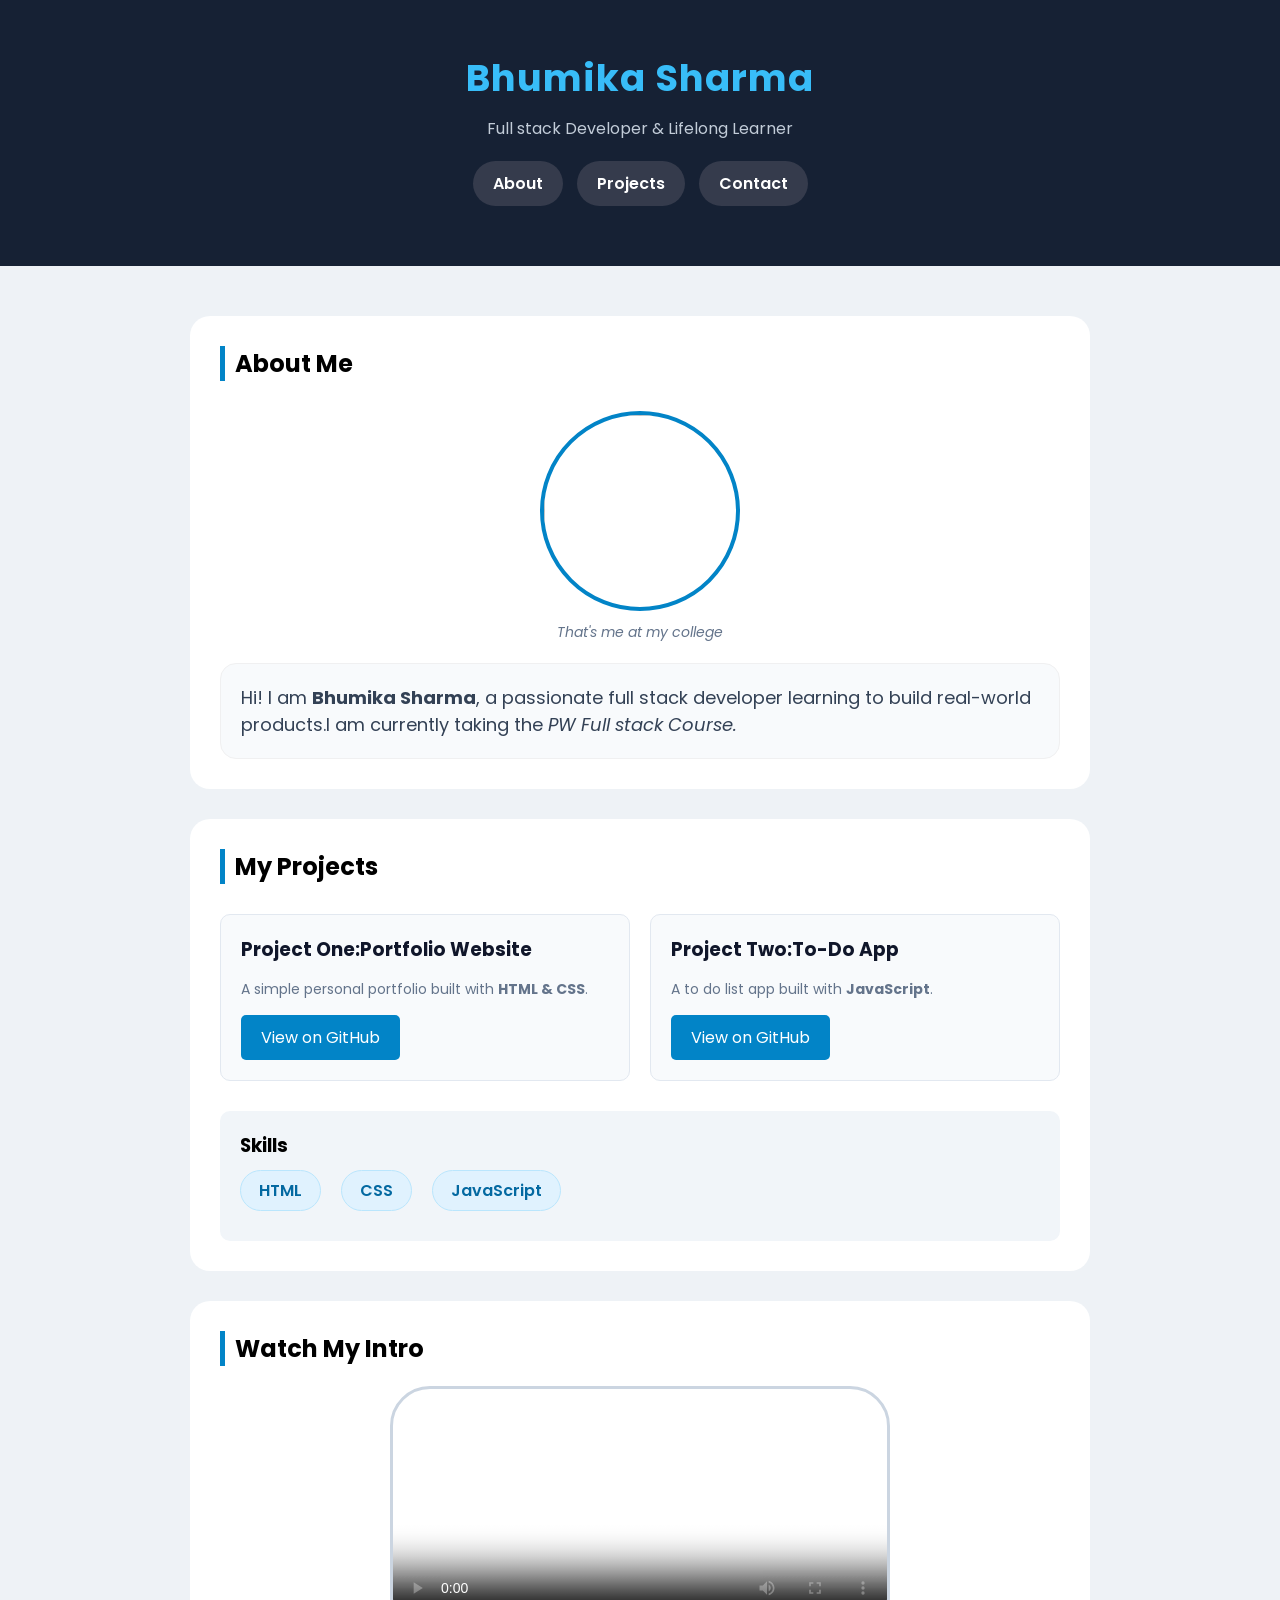
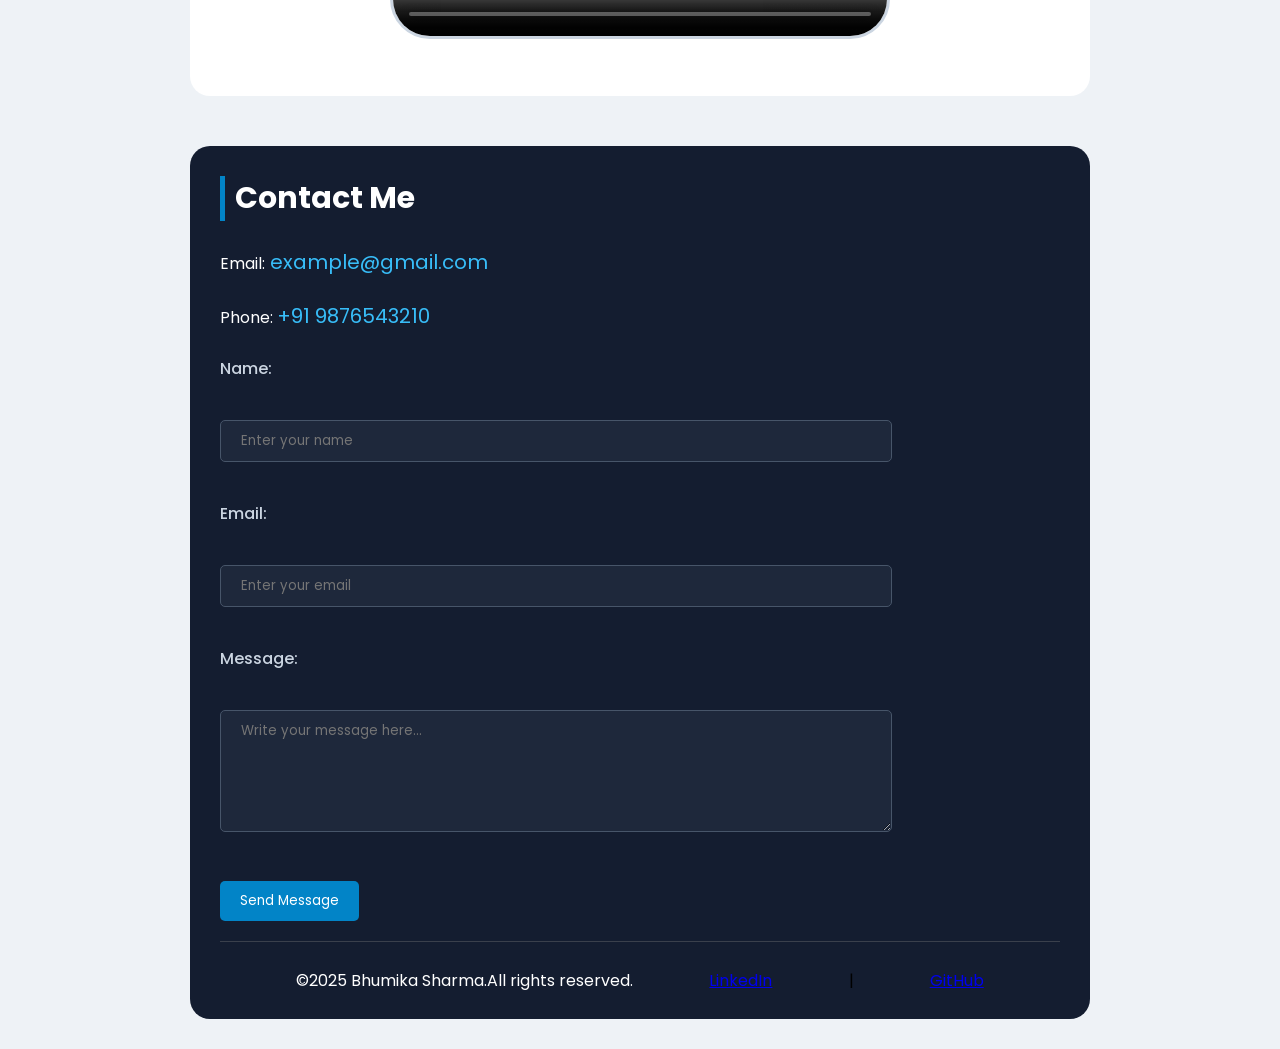
==== Portfolio.html @ 46e0c68d "my first portfolio" ====
<!DOCTYPE html>
<html lang="en">
<head>
    <meta charset="UTF-8">
    <meta name="viewport" content="width=device-width, initial-scale=1.0">
    <title>Bhumika Sharma | Portfolio</title>
    <link rel="stylesheet" href="style.css">
</head>
<body>
    <header>
        <h1>Bhumika Sharma</h1>
        <p class="hello">Full stack Developer & Lifelong Learner</p>
        <nav class="nav-box">
            <a href="#about">About</a>
            <a href="#projects">Projects</a>
            <a href="#contact">Contact</a>
        </nav>
        </header>
        <main>
            <section id="about">
                <h2>About Me</h2>
                <figure>
                <img src="https://cdn.vectorstock.com/i/1000v/65/15/cute-anime-girl-with-horns-vector-39706515.jpg" width="200px" height="200px" alt="" class="pic">
                <figcaption>That's me at my college </figcaption>
                </figure>
                <p>Hi! I am <strong>Bhumika Sharma</strong>, a passionate full stack developer learning to build real-world products.I am currently taking the <em>PW Full stack Course.</em> </p>
            </section>
            <section id="project">
                <div>
                     <h2>My Projects</h2>
                     <div id="projects-card">
                    <article>
                    <h3>Project One:Portfolio Website</h3>
                    <p> A simple personal portfolio built with <strong>HTML & CSS</strong>.</p>
                    <a href="https://github.com/sharmabhumika2311-dev">View on GitHub</a>
                </article>
                <article>
                    <h3>Project Two:To-Do App</h3>
                    <p> A to do list app built with <strong>JavaScript</strong>.</p>
                    <a href="https://github.com/sharmabhumika2311-dev">View on GitHub</a>
                </article>
                     </div>
            <div id="skills">
                <h3>Skills</h3>
                <ul type="none">
                    <li>HTML</li>
                    <li>CSS</li>
                    <li>JavaScript</li>
                </ul>
            </div>
            </div>
            </section>
            <section id="intro">
                <h2><span class="introduction">Watch My Intro</span></h2>
                <div class="via">
                <video src="Tree video.mp4" width="500px" height="300px" loop controls poster="https://cdn.vectorstock.com/i/1000v/65/15/cute-anime-girl-with-horns-vector-39706515.jpg" class="video"></video>
                </div>
            </section>
        </main>
        <footer id="contact">
            <h2>Contact Me </h2>
            <p>Email:<a href="mailto:umesharma721@gmail.com"> example@gmail.com</a></p>
<p>
    <p>Phone: <a href=tel:+918854074674>+91 9876543210</a></p>
</p>
<form action="">
    <div class="buttons">
    <label for="name">Name:</label> <br>
    <input type="text" id="name" class="box" placeholder="Enter your name">
    <br><br>
    <label for="email">Email:</label> <br>
    <input type="email" id="email"class="box" placeholder="Enter your email">
    <br><br>
    <label for="message" >Message:</label> <br>
    <textarea name="message" id="message" rows="5" cols="40" class="box" placeholder="Write your message here..."></textarea><br><br>
    <button type="submit" class="send">Send Message</button>
    </div>
</form>
<div id="lower-footer">
<p> &copy;2025 Bhumika Sharma.All rights reserved. </p> 
<a href="https://www.linkedin.com/in/bhumika-sharma-2140b8366/">LinkedIn</a> <span class="stick"> | </span><a href="https://github.com/sharmabhumika2311-dev">GitHub</a> 
</div>
</footer>
</body>
</html>
---- style.css ----
@import url('https://fonts.googleapis.com/css2?family=Poppins:ital,wght@0,100;0,200;0,300;0,400;0,500;0,600;0,700;0,800;0,900;1,100;1,200;1,300;1,400;1,500;1,600;1,700;1,800;1,900&display=swap');


* {
    padding: 0;
    margin: 0;
    box-sizing: border-box;
    font-family: "Poppins", sans-serif;
}

body {
    background-color: #EEF2F6;
}

header {
    background-color: #162134;
    color: white;
    text-align: center;
    padding: 50px 0;
}

h1 {
    color: #38BDF8;
    font-size: 37px;
    letter-spacing: 1px;
}

header p {
    color: #C2CCD8;
    padding: 10px 0;
}

header nav a {
    display: inline-block;
    text-decoration: none;
    background-color: #353B4C;
    color: white;
    border-radius: 30px;
    padding: 10px 20px;
    margin: 10px 5px;
    font-weight: 600;
}

header nav a:hover {
    background-color: #0284C7;
}

main {
    margin: 50px auto;
    /* background-color: white; */
    max-width: 900px;
}

#about,
#project,
#intro {
    background-color: white;
    padding: 30px;
    border-radius: 20px;
    margin-bottom: 30px;
}

#about h2,
#project h2,
#intro h2 {

    border-left: 5px solid #0284C7;
    padding-left: 10px;



}

#about figure {
    text-align: center;
    padding: 20px 0;

}

#about figure img {
    border-radius: 50%;
    border: 4px solid #0284C7;
    margin: 10px 0;
    transition: all 1s;
}

#about figure img:hover { 
    transform: scale(1.1);
     box-shadow: 0px 10px 10px rgba(0, 0, 0, 0.101);
}


#about figure figcaption {
    color: #64748B;
    /* text-tra; */
    font-style: italic;
    font-size: 14px;
}

#about p {
    border-radius: 16px;
    background-color: #F8FAFC;
    padding: 20px;
    border: 1px solid #f0f0f1;
    font-size: 18px;
    color: #334155;
}

#projects-card {
    display: flex;
    gap: 20px;
    margin: 30px 0;
    flex-wrap: wrap;

}

#projects-card article {
    flex: 1;
    background-color: #F8FAFC;
    border-radius: 10px;
    padding: 20px;
    /* display: flex;
    flex-direction: column; */
    /* gap: 10px; */
    border: 1px solid #E2E8F0;
    color: #10162A;
    transition: all 0.5s;
}

#projects-card article:hover {
    transform: translateY(-5px);
    box-shadow: 0px 10px 10px rgba(0, 0, 0, 0.101);
}

#projects-card article p {
    font-size: 14px;
    color: #64748B;
    margin: 15px 0;
}


#projects-card article a {
    border-radius: 5px;
    background-color: #0284C7;
    padding: 10px 20px;
    display: inline-block;
    color: white;
    text-decoration: none;
}

#skills {
    background-color: #F1F5F9;
    border-radius: 10px;
    padding: 20px;
}

#skills ul {
    list-style-type: none;
    display: flex;
    gap: 20px;
    padding: 10px 0;
    flex-wrap: wrap;
}

#skills ul li {
    background-color: #E0F2FE;
    border-radius: 30px;
    border: 1px solid #BAE6FD;
    padding: 7px 18px;
    color: #0369A1;
    font-weight: 600;
}

#intro {
    text-align: center;
}

#intro h2 {
    text-align: left;
}



#intro video {
    margin: 20px 0;
    /* padding: 30px; */
    object-fit: cover;
    max-width: 100%;
    height: auto;
    border-radius: 40px;
    border: 3px solid #CBD5E1;
}

footer {
    margin: 50px auto;
    max-width: 900px;
    background-color: #141D30;
    padding: 30px 30px 0;
    border-radius: 20px;
    margin-bottom: 30px;
}

footer h2 {
    border-left: 5px solid #0284C7;
    padding-left: 10px;
    color: white;
    font-size: 30px;
    margin-bottom: 20px;
}

footer p {
    color: white;
    padding: 6px 0;
}

footer p a {
    text-decoration: none;
    color:#38BDF8;
    font-size: 20px;
}

footer p a:hover {
    text-decoration: underline;
    color:#38BDF8;
}

form label {
    display: block;
    margin: 7px 0;
    color: #CBD5E1;
    font-weight: 500;
}
form {
    max-width:80%;
}

form input[type="text"],
form input[type="email"],
textarea{
    width: 100%;
    background-color: #1E283B;
    outline: none;
    border: 1px solid #475569;
    border-radius: 5px;
    padding: 10px 20px;
    color: white;
    margin: 7px 0;
}

form button {
    background-color: #0284C7;
     border-radius: 5px;
    padding: 10px 20px;
    display: inline-block;
    color: white;
    outline: none;
    border: none;
    margin: 10px 0;
}

#lower-footer {
    display: flex;
    justify-content: space-evenly;
    align-items: center;
    flex-wrap: wrap;
    border-top: 1px solid rgba(128, 128, 128, 0.348);
    padding: 20px 0;
    margin-top: 10px;
}
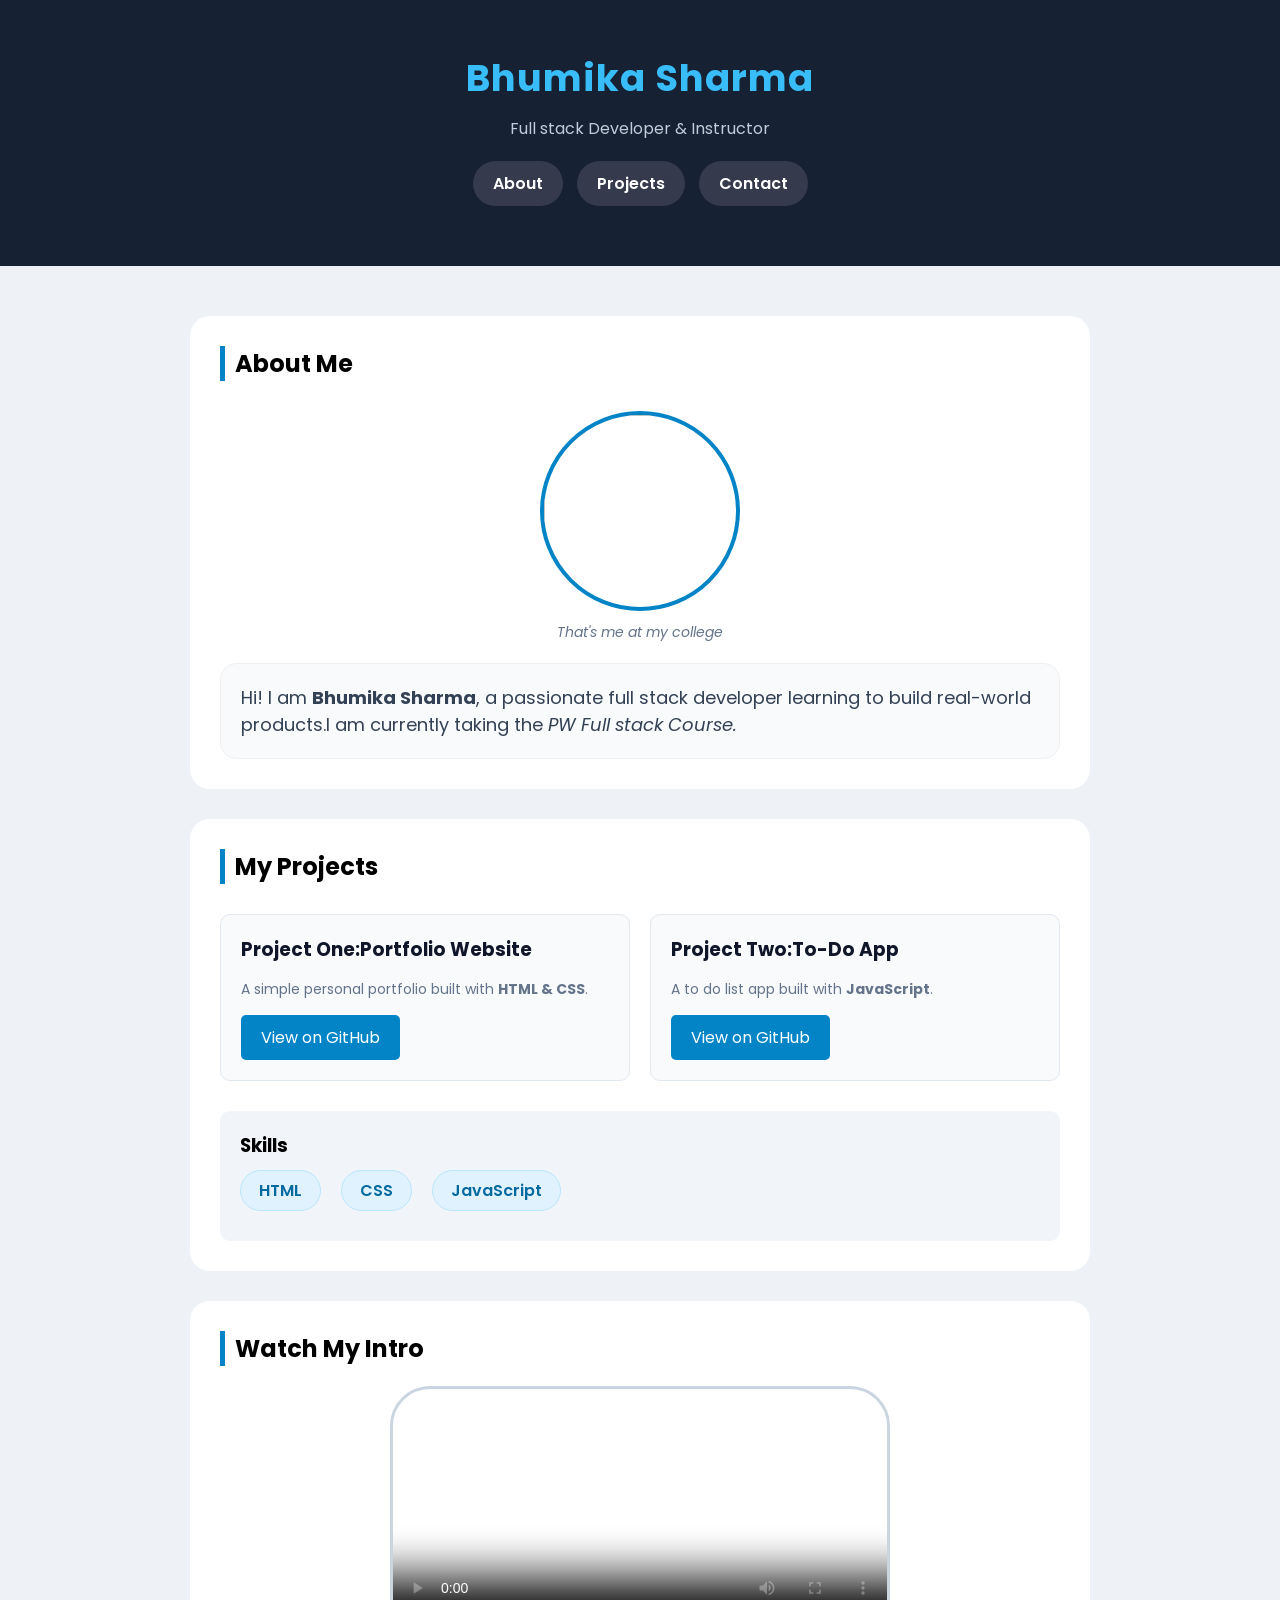
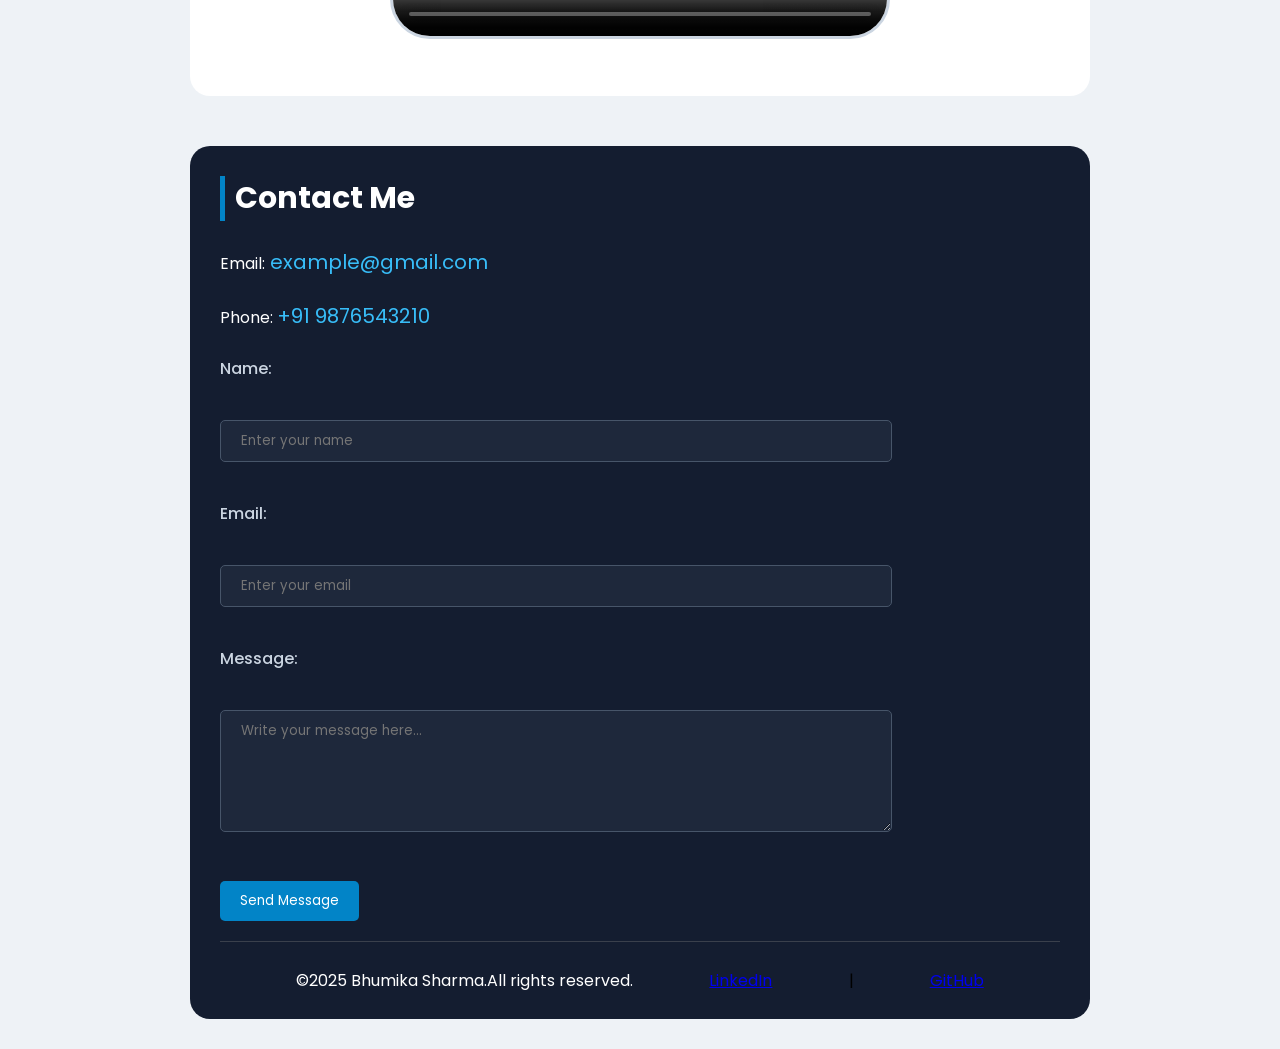
==== commit b756c575: "change description" ====
--- a/Portfolio.html
+++ b/Portfolio.html
@@ -9,7 +9,7 @@
 <body>
     <header>
         <h1>Bhumika Sharma</h1>
-        <p class="hello">Full stack Developer & Lifelong Learner</p>
+        <p class="hello">Full stack Developer & Instructor</p>
         <nav class="nav-box">
             <a href="#about">About</a>
             <a href="#projects">Projects</a>
